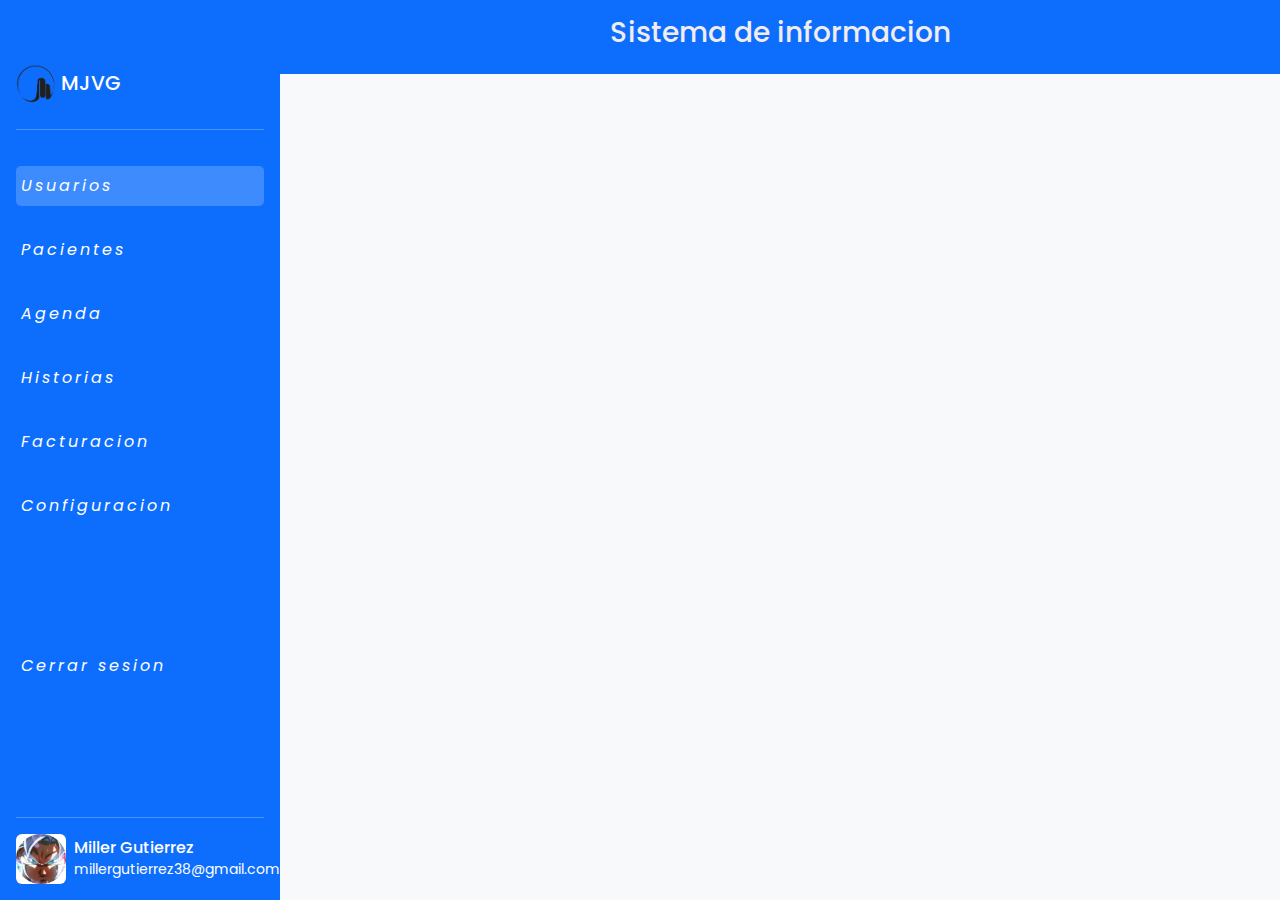
==== admin.html @ ca13fdfa "first commit" ====
<!DOCTYPE html>
<html lang="es">

<head>
    <!-- metadatos -->
    <meta name="description" content="Prototipo aplicacion web consultorio odontologico MJVG">
    <meta name="keywords" content="html, css, bootstrap">
    <meta name="author" content="YUliet Pachon, Fabian Gutierrez, Miller Gutierrez">
    <meta charset="UTF-8">
    <meta name="viewport" content="width=device-width, initial-scale=1.0">

    <!-- CDN Bootstrap -->
    <link href="https://cdn.jsdelivr.net/npm/bootstrap@5.3.3/dist/css/bootstrap.min.css" rel="stylesheet"
        integrity="sha384-QWTKZyjpPEjISv5WaRU9OFeRpok6YctnYmDr5pNlyT2bRjXh0JMhjY6hW+ALEwIH" crossorigin="anonymous">
    <script src="https://cdn.jsdelivr.net/npm/bootstrap@5.3.3/dist/js/bootstrap.bundle.min.js"
        integrity="sha384-YvpcrYf0tY3lHB60NNkmXc5s9fDVZLESaAA55NDzOxhy9GkcIdslK1eN7N6jIeHz"
        crossorigin="anonymous"></script>

    <!-- Font-awesome -->
    <link rel="stylesheet" href="https://cdnjs.cloudflare.com/ajax/libs/font-awesome/6.5.1/css/all.min.css"
        integrity="sha512-DTOQO9RWCH3ppGqcWaEA1BIZOC6xxalwEsw9c2QQeAIftl+Vegovlnee1c9QX4TctnWMn13TZye+giMm8e2LwA=="
        crossorigin="anonymous" referrerpolicy="no-referrer" />

    <!-- link style.css -->
    <link rel="stylesheet" href="/css/style.css">

    <!-- favicon -->
    <link rel="shortcut icon" href="favicon.ico" type="image/x-icon">

    <!-- titulo pestaña navegador -->
    <title>Panel administracion</title>
</head>

<body>
    <!-- contenedor sidebar -->
    <div class="container-fluid p-0 d-flex h-100">
        <div id="bdSidebar"
            class="d-flex  flex-column flex-shrink-0 p-3 bg-primary text-white offcanvas-md offcanvas-start"
            style="width: 280px;">
            <br><br>
            <a href="#" class="navbar-brand">
                <h5><img src="/img/logo_maria_j-removebg-preview.png" alt="" width="40px"> MJVG</h5>
                
            </a>
            <hr>
            <ul class="mynav nav nav-pills flex-column mb-auto">
                <li class="nav-item mb-1">
                    <a href="/usuarios.html" class="active">
                        <i class="fa-solid fa-user-nurse">                            
                            Usuarios</i>
                    </a>
                </li>
                <li class="nav-item mb-1">
                    <a href="/pacientes.html" class="">
                        <i class="fa-solid fa-user">
                            Pacientes</i>
                        <span class="notification-badge"></span>
                    </a>
                </li>
                <li class="nav-item mb-1">
                    <a href="/agenda.html" class="">
                        <i class="fa-solid fa-calendar-days">
                            Agenda</i>
                    </a>
                </li>
                <li class="nav-item mb-1">
                    <a href="/historias.html" class="">
                        <i class="fa-solid fa-folder-open">
                            Historias</i>                            
                    </a>
                </li>
                <li class="nav-item mb-1">
                    <a href="/facturacion.html" class="">
                        <i class="fa-solid fa-file">
                            Facturacion</i>
                            
                    </a>
                </li>
                <li class="nav-item mb-1">
                    <a href="/configuracion.html" class="">
                        <i class="fa-solid fa-gear">
                            Configuracion</i>
                            
                    </a>
                </li>
                <br><br><br><br>
                <li class="nav-item mb-1">
                    <a href="/index.html" class="">
                        <i class="fa-solid fa-right-from-bracket">
                            Cerrar sesion</i>
                            
                    </a>
                </li>
            </ul>
            <hr>
            <div class="d-flex">
                <img src="/img/image_circle_perfil.jpg" alt="" class="img-fluid rounded me-2" width="50px">
                <span>
                    <h6 class="mt-1 mb-0">Miller Gutierrez</h6>
                    <small>millergutierrez38@gmail.com</small>
                </span>
            </div>
        </div>

        <!-- contenedor derecho -->
        <div class="bg-light flex-fill">
            <div class="p-4 d-md-none d-flex text-white bg-primary">
                <a href="#" class="text-white" data-bs-toggle="offcanvas" data-bs-target="#bdSidebar">
                    <i class="fa-solid fa-bars"></i>
                </a>
            </div>
            <div class="p-3 bg-primary">
               

                <!-- <div class="d-flex justify-content-between">
                    <h5>Orders</h5>
                    <button class="btn btn-sm btn-light"><i class="fa-solid fa-download"></i>Download</button>
                </div> -->

                <div class="row">
                    <div class="col">
                        <h3  style="color: rgb(241, 237, 237);">Sistema de informacion</h3>                      
                    </div>
                </div>
                
            </div> 
                    
        </div>
        
    </div>


</body>

</html>
---- css/style.css ----
/* Importación de la fuente 'Ubuntu' desde Google Fonts */
@import url('https://fonts.googleapis.com/css2?family=Poppins:ital,wght@0,100;0,200;0,300;0,400;0,500;0,600;0,700;0,800;0,900;1,100;1,200;1,300;1,400;1,500;1,600;1,700;1,800;1,900&display=swap');

/* Estilos generales para html y body */
html, body{
    height: 100%; /* Altura del 100% para ocupar todo el espacio */
    font-family: 'Poppins', sans-serif; /* Fuente 'Ubuntu' como fuente predeterminada */
}

/* Estilos de navegación */
.mynav {
    color: #fff; /* Color de texto blanco */
}

/* Estilos de los elementos de navegación */
.mynav li a {
    margin-top: 20px; /* Margen superior */
    color: #fff; /* Color de texto blanco */
    text-decoration: none; /* Sin decoración de texto */
    width: 100%; /* Ancho completo */
    display: block; /* Elemento en bloque */
    border-radius: 5px; /* Borde redondeado */
    padding: 8px 5px; /* Espaciado interno */
}

/* Estilos del enlace activo */
.mynav li a.active {
    background: rgba(255,255,255,0.2); /* Fondo con transparencia */
}

/* Estilos del enlace al pasar el mouse */
.mynav li a:hover {
    background: rgba(255,255,255,0.2); /* Fondo con transparencia */
}

/* Estilos del icono en los enlaces */
.mynav li a i {   
    text-align: center; /* Alineación del texto al centro */
    letter-spacing: 3px; /* Espaciado entre letras */
}

/* Estilos del encabezado h3 dentro de un elemento de clase 'row' */
.row h3 {
    text-align: center; /* Alineación del texto al centro */
}
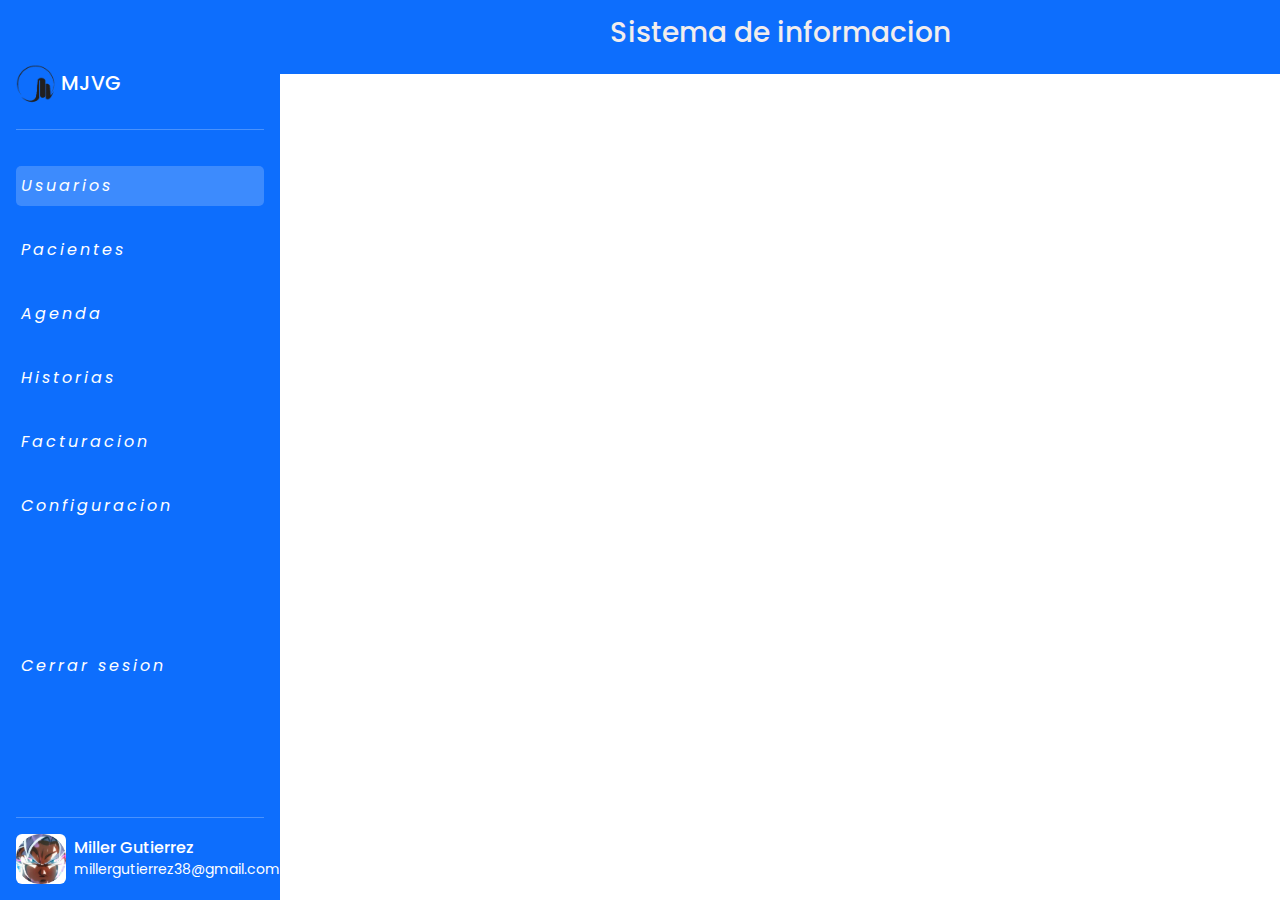
==== commit 06dbf126: "formulario para agregar pacientes" ====
--- a/admin.html
+++ b/admin.html
@@ -39,7 +39,7 @@
             style="width: 280px;">
             <br><br>
             <a href="#" class="navbar-brand">
-                <h5><img src="/img/logo_maria_j-removebg-preview.png" alt="" width="40px"> MJVG</h5>
+                <h5><img src="/img/logo_maria_j-removebg-preview.png" alt="logo consultorio" width="40px"> MJVG</h5>
                 
             </a>
             <hr>
@@ -94,7 +94,7 @@
             </ul>
             <hr>
             <div class="d-flex">
-                <img src="/img/image_circle_perfil.jpg" alt="" class="img-fluid rounded me-2" width="50px">
+                <img src="/img/image_circle_perfil.jpg" alt="imagen perfil usuario" class="img-fluid rounded me-2" width="50px">
                 <span>
                     <h6 class="mt-1 mb-0">Miller Gutierrez</h6>
                     <small>millergutierrez38@gmail.com</small>
@@ -102,15 +102,17 @@
             </div>
         </div>
 
+        
         <!-- contenedor derecho -->
-        <div class="bg-light flex-fill">
+        <div class="flex-fill">
             <div class="p-4 d-md-none d-flex text-white bg-primary">
                 <a href="#" class="text-white" data-bs-toggle="offcanvas" data-bs-target="#bdSidebar">
                     <i class="fa-solid fa-bars"></i>
                 </a>
+            
             </div>
             <div class="p-3 bg-primary">
-               
+            
 
                 <!-- <div class="d-flex justify-content-between">
                     <h5>Orders</h5>
@@ -121,14 +123,19 @@
                     <div class="col">
                         <h3  style="color: rgb(241, 237, 237);">Sistema de informacion</h3>                      
                     </div>
+                </div>   
+                
+                
+            </div>   
+            <div class="row">
+                <div class="col">
+                    <h3  style="color: rgb(36, 32, 32);"></h3>                      
+                
                 </div>
-                
-            </div> 
-                    
-        </div>
-        
-    </div>
-
+            </div>                            
+        </div>          
+    </div>  
+    
 
 </body>
 
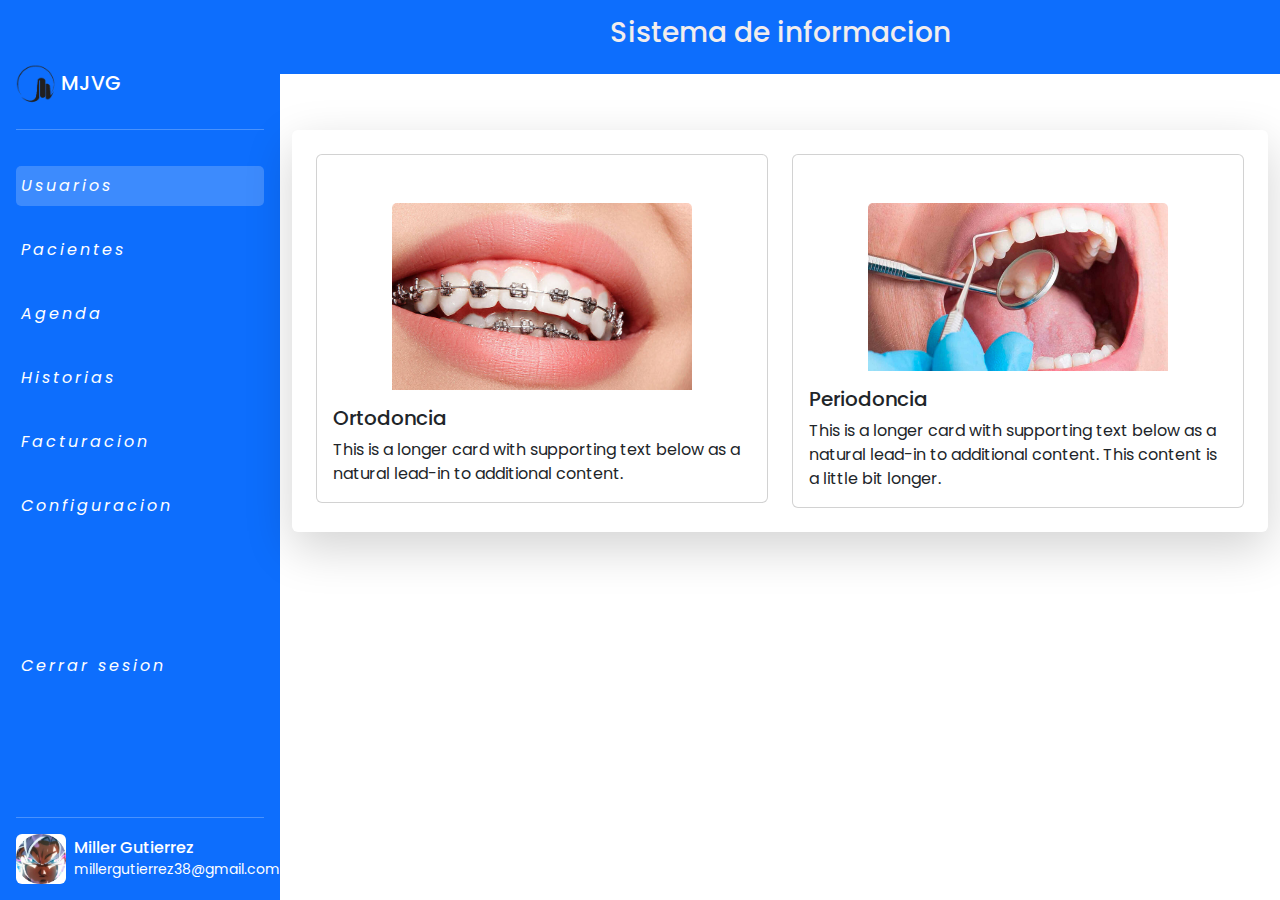
==== commit 4e2ce31b: "se agrega cards al admin, se agrega seccion listar-pacientes" ====
--- a/admin.html
+++ b/admin.html
@@ -40,13 +40,13 @@
             <br><br>
             <a href="#" class="navbar-brand">
                 <h5><img src="/img/logo_maria_j-removebg-preview.png" alt="logo consultorio" width="40px"> MJVG</h5>
-                
+
             </a>
             <hr>
             <ul class="mynav nav nav-pills flex-column mb-auto">
                 <li class="nav-item mb-1">
                     <a href="/usuarios.html" class="active">
-                        <i class="fa-solid fa-user-nurse">                            
+                        <i class="fa-solid fa-user-nurse">
                             Usuarios</i>
                     </a>
                 </li>
@@ -66,21 +66,21 @@
                 <li class="nav-item mb-1">
                     <a href="/historias.html" class="">
                         <i class="fa-solid fa-folder-open">
-                            Historias</i>                            
+                            Historias</i>
                     </a>
                 </li>
                 <li class="nav-item mb-1">
                     <a href="/facturacion.html" class="">
                         <i class="fa-solid fa-file">
                             Facturacion</i>
-                            
+
                     </a>
                 </li>
                 <li class="nav-item mb-1">
                     <a href="/configuracion.html" class="">
                         <i class="fa-solid fa-gear">
                             Configuracion</i>
-                            
+
                     </a>
                 </li>
                 <br><br><br><br>
@@ -88,13 +88,14 @@
                     <a href="/index.html" class="">
                         <i class="fa-solid fa-right-from-bracket">
                             Cerrar sesion</i>
-                            
+
                     </a>
                 </li>
             </ul>
             <hr>
             <div class="d-flex">
-                <img src="/img/image_circle_perfil.jpg" alt="imagen perfil usuario" class="img-fluid rounded me-2" width="50px">
+                <img src="/img/image_circle_perfil.jpg" alt="imagen perfil usuario" class="img-fluid rounded me-2"
+                    width="50px">
                 <span>
                     <h6 class="mt-1 mb-0">Miller Gutierrez</h6>
                     <small>millergutierrez38@gmail.com</small>
@@ -102,17 +103,17 @@
             </div>
         </div>
 
-        
+
         <!-- contenedor derecho -->
         <div class="flex-fill">
             <div class="p-4 d-md-none d-flex text-white bg-primary">
                 <a href="#" class="text-white" data-bs-toggle="offcanvas" data-bs-target="#bdSidebar">
                     <i class="fa-solid fa-bars"></i>
                 </a>
-            
+
             </div>
             <div class="p-3 bg-primary">
-            
+
 
                 <!-- <div class="d-flex justify-content-between">
                     <h5>Orders</h5>
@@ -121,21 +122,60 @@
 
                 <div class="row">
                     <div class="col">
-                        <h3  style="color: rgb(241, 237, 237);">Sistema de informacion</h3>                      
+                        <h3 style="color: rgb(241, 237, 237);">Sistema de informacion</h3>
                     </div>
-                </div>   
-                
-                
-            </div>   
+                </div>
+
+
+            </div>
             <div class="row">
                 <div class="col">
-                    <h3  style="color: rgb(36, 32, 32);"></h3>                      
-                
+                    <h3 style="color: rgb(36, 32, 32);"></h3>
                 </div>
-            </div>                            
-        </div>          
-    </div>  
-    
+                <main class="container-fluid mt-4 rounded p-4">
+                    <!-- Contenedor principal con márgenes, bordes redondeados y relleno -->
+                    <ol class="list-unstyled"> <!-- Lista sin estilos -->
+                        <li class="bg-white rounded shadow-lg p-4 mb-4">
+                            <!-- Elemento de lista con fondo blanco, bordes redondeados, sombra y relleno -->
+
+                            <div class="row row-cols-1 row-cols-md-2 g-4">                               
+                            
+                                <div class="col">
+                                    <div class="card">
+                                        <img src="/img/ortodoncia.jpg" class="card-img-top mx-auto d-block mt-5"
+                                            alt="..." style="width: 300px; ">
+                                        <div class="card-body">
+                                            <h5 class="card-title">Ortodoncia</h5>
+                                            <p class="card-text">This is a longer card with supporting text below as a
+                                                natural lead-in to additional content.</p>
+                                        </div>
+                                    </div>
+                                </div>
+                                <div class="col">
+                                    <div class="card">
+                                        <img src="/img/periodoncia.jpg" class="card-img-top mx-auto d-block mt-5"
+                                            alt="..." style="width: 300px; ">
+                                        <div class="card-body">
+                                            <h5 class="card-title">Periodoncia</h5>
+                                            <p class="card-text">This is a longer card with supporting text below as a
+                                                natural lead-in to additional content. This content is a little bit
+                                                longer.</p>
+                                        </div>
+                                    </div>
+                                </div>
+                            </div>
+
+                        </li>
+
+                    </ol>
+                </main>
+
+
+            </div>
+
+        </div>
+    </div>
+
 
 </body>
 
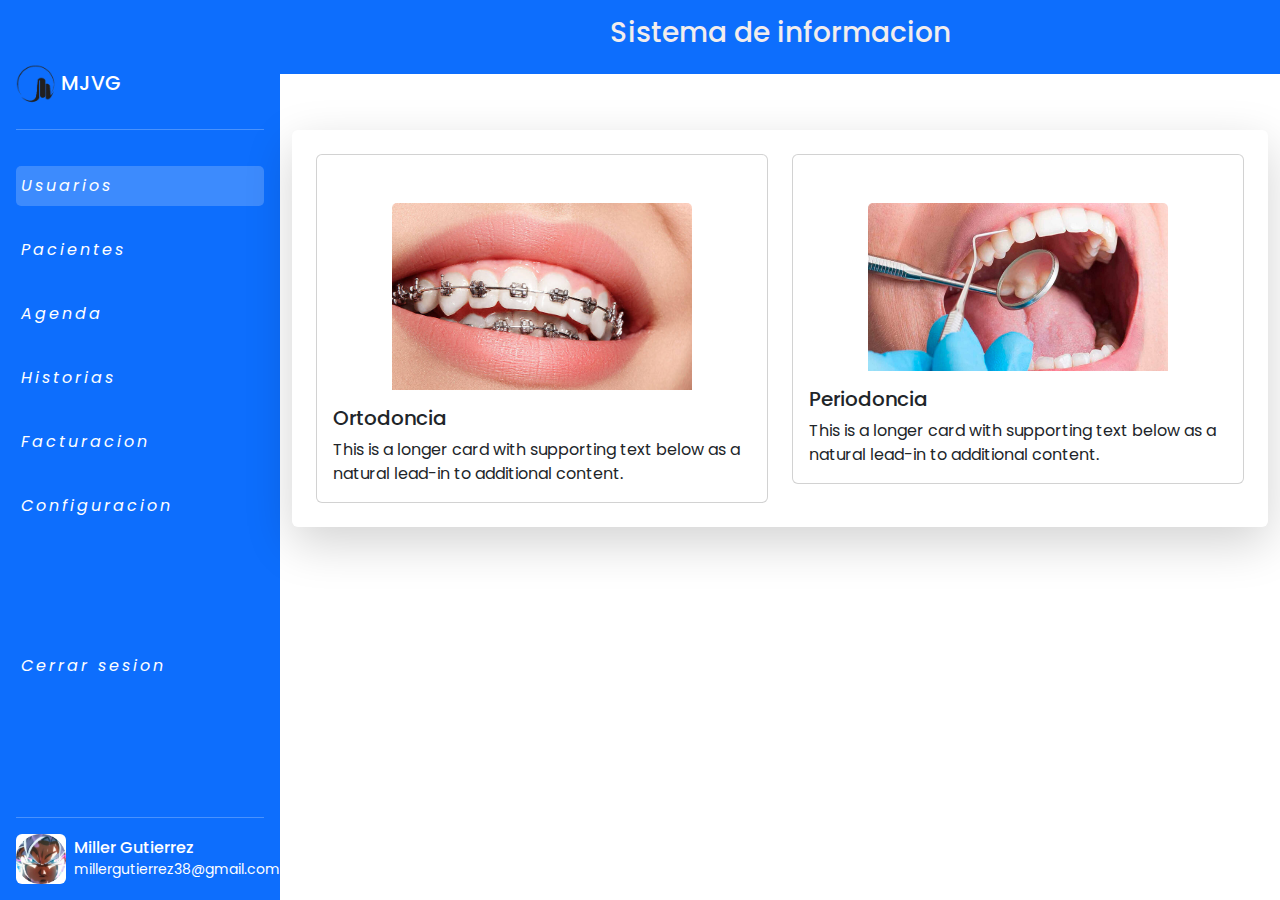
==== commit c7e502a9: "se agrega seccion configuracion" ====
--- a/admin.html
+++ b/admin.html
@@ -158,8 +158,7 @@
                                         <div class="card-body">
                                             <h5 class="card-title">Periodoncia</h5>
                                             <p class="card-text">This is a longer card with supporting text below as a
-                                                natural lead-in to additional content. This content is a little bit
-                                                longer.</p>
+                                                natural lead-in to additional content.</p>
                                         </div>
                                     </div>
                                 </div>
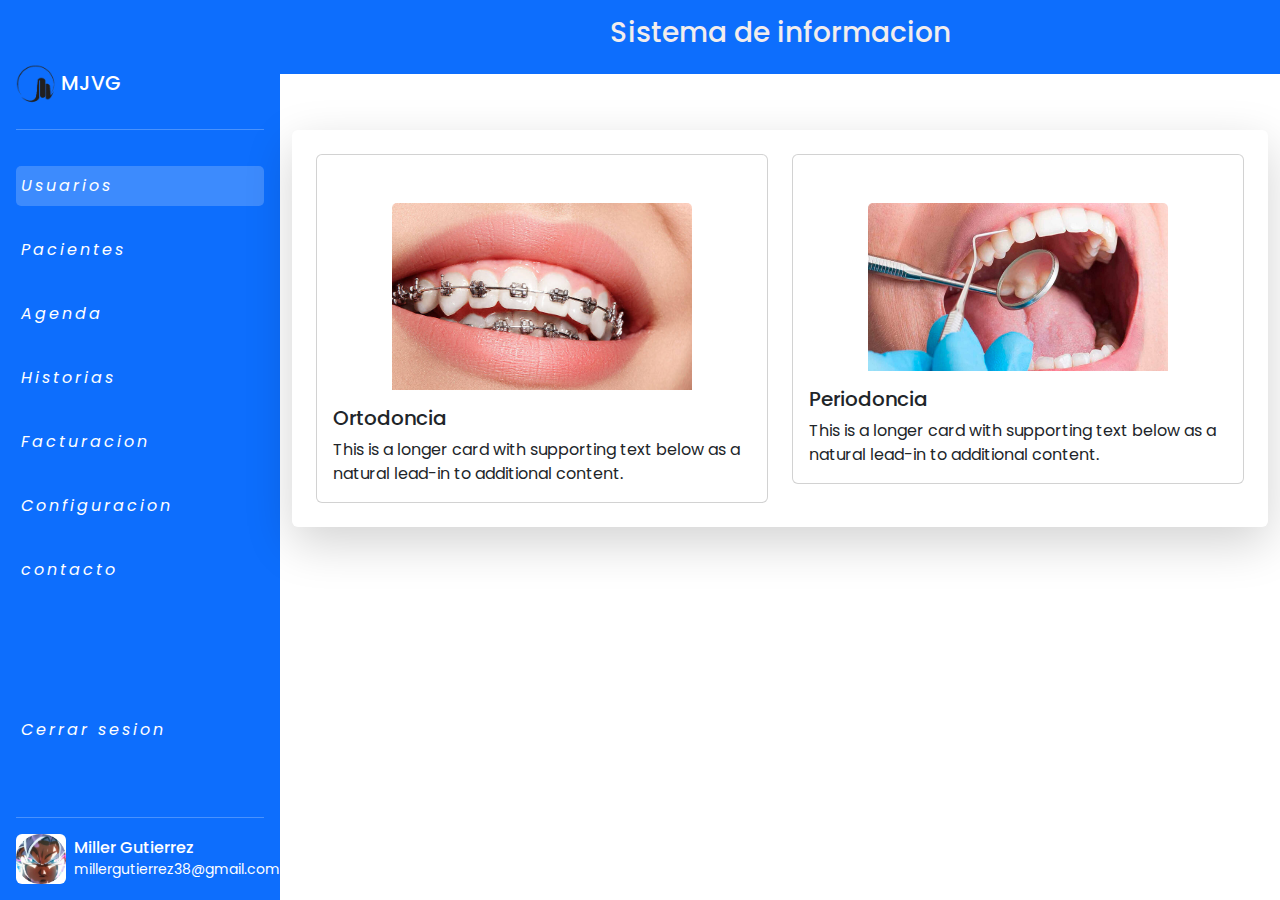
==== commit 18d447ca: "se agrega item contacto al menu" ====
--- a/admin.html
+++ b/admin.html
@@ -80,6 +80,13 @@
                     <a href="/configuracion.html" class="">
                         <i class="fa-solid fa-gear">
                             Configuracion</i>
+
+                    </a>
+                </li>
+                <li class="nav-item mb-1">
+                    <a href="https://our-team-milliantech.netlify.app/" class="">
+                        <i class="fa-solid fa-gear">
+                            contacto</i>
 
                     </a>
                 </li>
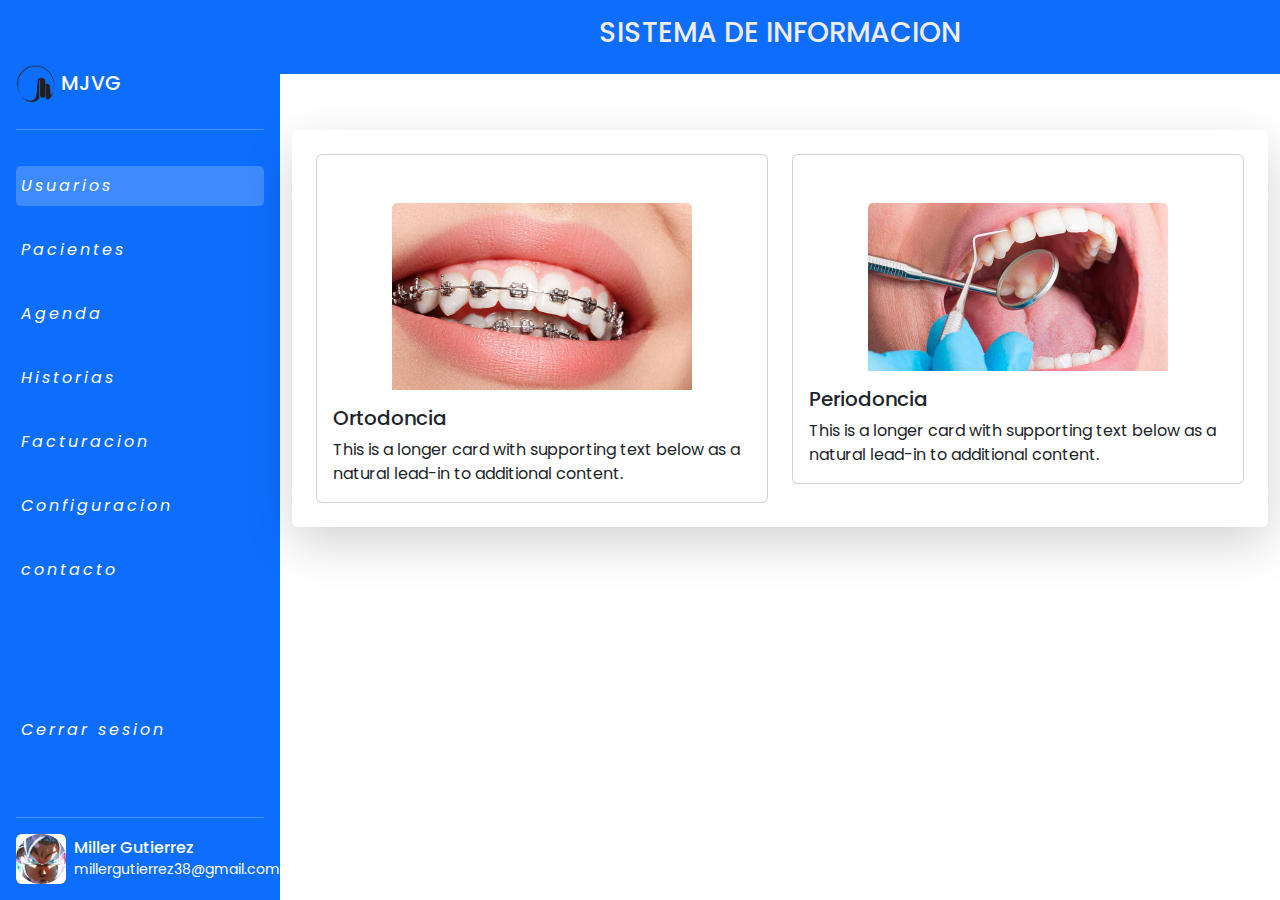
==== commit e9dd1efb: "se modifica tamaño de letra se agregan sombras a los botones" ====
--- a/admin.html
+++ b/admin.html
@@ -128,7 +128,7 @@
                 </div> -->
 
                 <div class="row">
-                    <div class="col">
+                    <div class="col text-uppercase">
                         <h3 style="color: rgb(241, 237, 237);">Sistema de informacion</h3>
                     </div>
                 </div>
